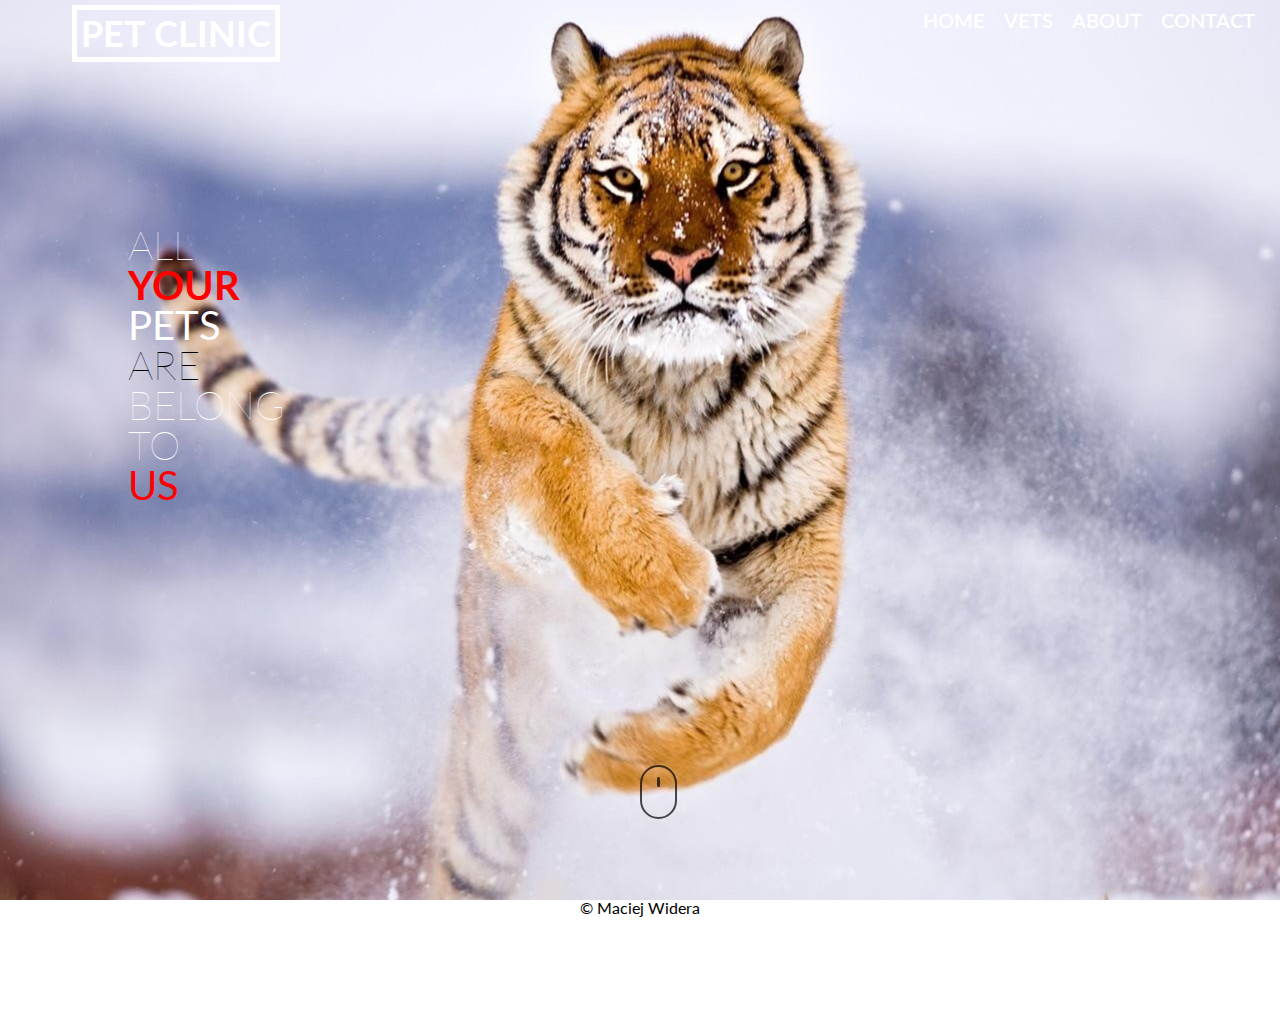
==== home.html @ b88b738d "Add files via upload" ====
<!DOCTYPE html>

<html>
    <head>
        <meta charset="UTF-8">
        <title>home</title>
        <link rel="stylesheet" href="assets/stylesheets/main.css">
        <link href="https://fonts.googleapis.com/css?family=Lato:100,400,900" rel="stylesheet">
    </head>

    <body>
        <header id="header">
            <div id="header-content">
                <a href="#">HOME</a>
                <a href="#">VETS</a>
                <a href="#">ABOUT</a>
                <a href="#">CONTACT</a>
            </div>
        </header>

        <h1>
            <span class="title-box">
                PET CLINIC
            </span>
        </h1>

        <div class="parallax">
            <section style="font-size: 40px; .col-1-3">
                <div style="font-weight: lighter; color: white">
                    ALL
                </div>
                <div style="font-weight: bold; color: red">
                    YOUR
                </div>
                <div style="font-weight: 400; color: white">
                    PETS
                </div>
                <div style="font-weight: 100; color: black">
                    ARE
                </div>
                <div style="font-weight: 100; color: white">
                    BELONG
                </div>
                <div style="font-weight: 100; color: white">
                    TO
                </div>
                <div style="font-weight: 400; color: red">
                    US
                </div>
            </section>

        </div>
        <div class="scroll-down">
            <div class="mouse">
                <div class="scroller">

                </div>
            </div>
        </div>

        <footer>
            <small>&copy; Maciej Widera</small>
        </footer>
    </body>
</html>
---- assets/stylesheets/main.css ----
html, body, div, span, applet, object, iframe,
h1, h2, h3, h4, h5, h6, p, blockquote, pre,
a, abbr, acronym, address, big, cite, code,
del, dfn, em, img, ins, kbd, q, s, samp,
small, strike, strong, sub, sup, tt, var,
b, u, i, center,
dl, dt, dd, ol, ul, li,
fieldset, form, label, legend,
table, caption, tbody, tfoot, thead, tr, th, td,
article, aside, canvas, details, embed,
figure, figcaption, footer, header,
menu, nav, output, ruby, section, summary,
time, mark, audio, video {
    margin: 0;
    padding: 0;
    border: 0;
    font-size: 100%;
    font: inherit;
    vertical-align: baseline;
}

article, aside, details, figcaption, figure,
footer, header, menu, nav, section {
    display: block;
}
body {
    line-height: 1;
}
ol, ul {
    list-style: none;
}
blockquote, q {
    quotes: none;
}
blockquote:before, blockquote:after,
q:before, q:after {
    content: '';
    content: none;
}
table {
    border-collapse: collapse;
    border-spacing: 0;
}

html, body {
    height: 100%;
}

footer {
    text-align: center;
}

h1, section, a, footer {
    font-family: "Lato", sans-serif;
}





#header {
    background-color: rgba(0, 100, 255, 0);
    position: absolute;
    text-align: right;
    top: 0;
    left: 0;
    width: 100%;
    height: 40px;
    padding: 0;
    margin: 0;
}

#header #header-content {
    margin: 10px;
}

.parallax {
    height: 100%;
    background-image: url("tiger.jpg");
    background-position: center;
    background-repeat: no-repeat;
    background-attachment: fixed;
    background-size: cover;
}

a {
    text-decoration: none;
    position: relative;
    color: white;
    font-size: 20px;
    font-weight: 600;
    margin-right: 15px;
}

a:after {
    content: '';
    position: absolute;
    bottom: 0;
    left: 0;
    width: 0%;
    border-bottom: 2px solid #FFFFFF;
    transition: 0.8s;
}

a:hover:after{
    width: 100%;
}

.title-box {
    display: inline;
    background-color: rgba(0, 100, 255, 0);
    position: relative;
    top: 10px;
    left: 25%;
    border: 5px solid white;
    width: 0;
    padding-top: 1px;
    padding-right: 4px;
    padding-bottom: 2px;
    padding-left: 4px;
    margin: 10px;
}

h1 {
    position: absolute;
    color: white;
    font-size: 36px;
    font-weight: bold;
    margin: 5px;
}

.col-2-3 {
    width: 66.66%;
}

.col-1-3 {
    width: 33.33%;
}

.col-1-3, .col-2-3 {
    display: inline-block;
    vertical-align: top;
}

section {
    position: relative;
    float: left;
    margin: 0 10%;
    width: 63%;
    top: 25%;
}

.scroll-down {
    position: absolute;
    margin: auto;
    top: 100%;
    right: 0%;
    bottom: 10%;
    left: 40%;

    width: 40%;
    height: 30%;
}

.mouse {
    width: 3px;
    padding: 10px 15px;
    height: 30px;
    border: 2px solid black;
    border-radius: 25px;
    opacity: 0.7;
}

.scroller {
    width: 3px;
    height: 10px;
    border-radius: 25%;
    background-color: black;
    animation-name: scroll;
    animation-duration: 1.5s;
    animation-timing-function: cubic-bezier(0.15, 0.41, 0.69, 0.94);
    animation-iteration-count: infinite;
}

@keyframes scroll {
    0% { opacity: 0; }
    10% { transform: translateY(0); opacity: 1; }
    100% { transform: translateY(5px); opacity: 0;}
}
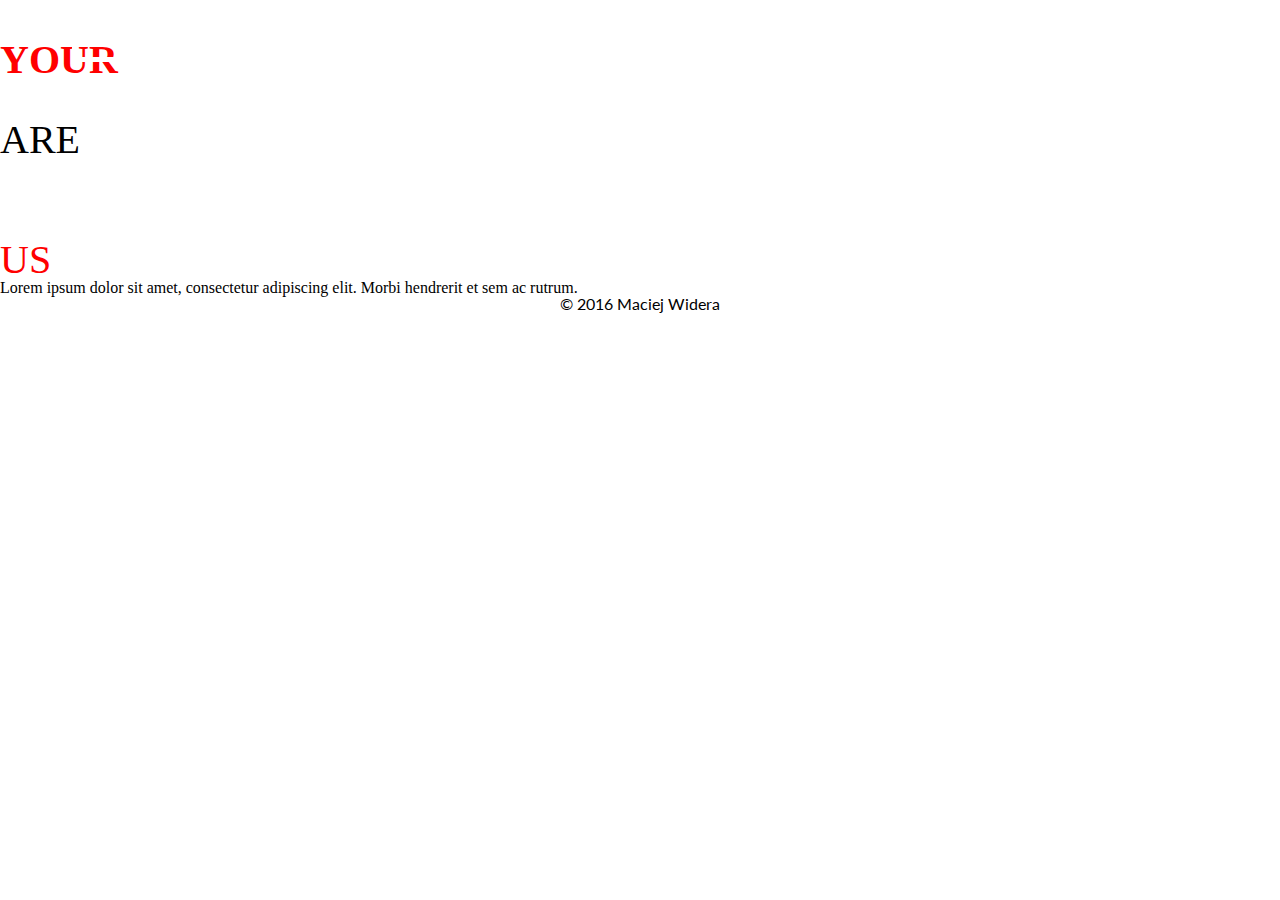
==== commit 1b3a8474: "added responsive layout" ====
--- a/home.html
+++ b/home.html
@@ -1,65 +1,76 @@
 <!DOCTYPE html>
 
 <html>
-    <head>
-        <meta charset="UTF-8">
-        <title>home</title>
-        <link rel="stylesheet" href="assets/stylesheets/main.css">
-        <link href="https://fonts.googleapis.com/css?family=Lato:100,400,900" rel="stylesheet">
-    </head>
+<head>
+    <meta charset="UTF-8">
+    <meta name="viewport" content="width=device-width, initial-scale=1.0">
+    <title>home</title>
+    <link rel="stylesheet" href="assets/stylesheets/main.css">
+    <link href="https://fonts.googleapis.com/css?family=Lato:100,400,900" rel="stylesheet">
+</head>
 
-    <body>
-        <header id="header">
-            <div id="header-content">
-                <a href="#">HOME</a>
-                <a href="#">VETS</a>
-                <a href="#">ABOUT</a>
-                <a href="#">CONTACT</a>
-            </div>
-        </header>
+<body>
 
-        <h1>
+<div class="row">
+    <h1 class="col-4">
+        <div class="col-12">
             <span class="title-box">
                 PET CLINIC
             </span>
-        </h1>
+        </div>
+    </h1>
 
-        <div class="parallax">
-            <section style="font-size: 40px; .col-1-3">
-                <div style="font-weight: lighter; color: white">
-                    ALL
-                </div>
-                <div style="font-weight: bold; color: red">
-                    YOUR
-                </div>
-                <div style="font-weight: 400; color: white">
-                    PETS
-                </div>
-                <div style="font-weight: 100; color: black">
-                    ARE
-                </div>
-                <div style="font-weight: 100; color: white">
-                    BELONG
-                </div>
-                <div style="font-weight: 100; color: white">
-                    TO
-                </div>
-                <div style="font-weight: 400; color: red">
-                    US
-                </div>
-            </section>
+    <header id="header">
+        <div id="header-content" class="col-6" style="float: right">
+            <a href="#">HOME</a>
+            <a href="#">VETS</a>
+            <a href="#">ABOUT</a>
+            <a href="#">CONTACT</a>
+        </div>
+    </header>
 
-        </div>
-        <div class="scroll-down">
-            <div class="mouse">
-                <div class="scroller">
+</div>
 
-                </div>
-            </div>
-        </div>
+<div class="row">
+    <div class="col-1">
 
-        <footer>
-            <small>&copy; Maciej Widera</small>
-        </footer>
-    </body>
+    </div>
+    <div style="font-size: 40px" class="col-3">
+        <p style="font-weight: lighter; color: white">
+            ALL
+        </p>
+        <p style="font-weight: bold; color: red">
+            YOUR
+        </p>
+        <p style="font-weight: 400; color: white">
+            PETS
+        </p>
+        <p style="font-weight: 100; color: black">
+            ARE
+        </p>
+        <p style="font-weight: 100; color: white">
+            BELONG
+        </p>
+        <p style="font-weight: 100; color: white">
+            TO
+        </p>
+        <p style="font-weight: 400; color: red">
+            US
+        </p>
+    </div>
+    <div>
+
+    </div>
+</div>
+
+<div class="row">
+    <div class="col-10">
+        <p>Lorem ipsum dolor sit amet, consectetur adipiscing elit. Morbi hendrerit et sem ac rutrum. </p>
+    </div>
+</div>
+
+<footer>
+    &copy; 2016 Maciej Widera
+</footer>
+</body>
 </html>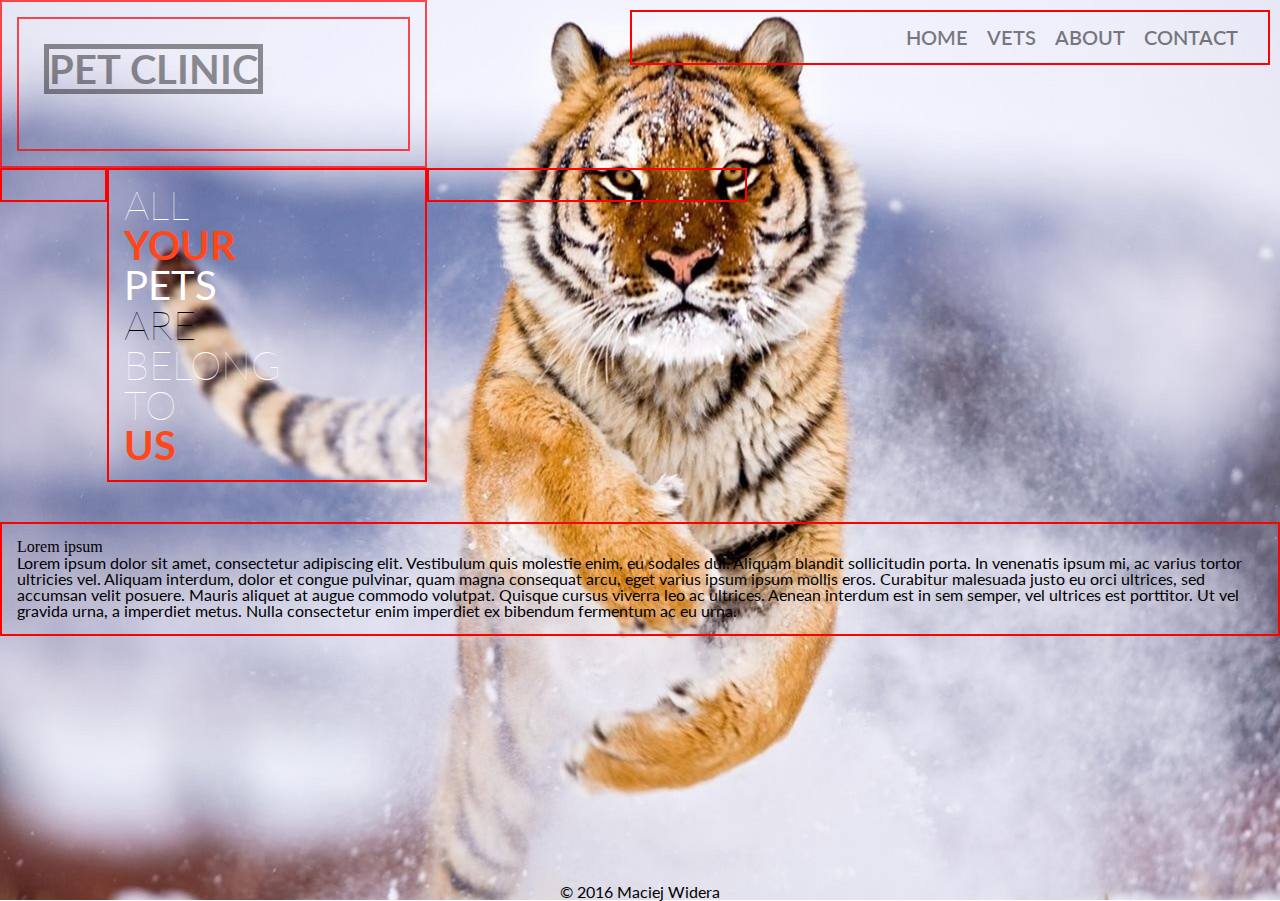
==== commit f749ab7f: "Add files via upload" ====
--- a/home.html
+++ b/home.html
@@ -14,7 +14,7 @@
 <div class="row">
     <h1 class="col-4">
         <div class="col-12">
-            <span class="title-box">
+            <span style="font-size: 40px" class="title-box">
                 PET CLINIC
             </span>
         </div>
@@ -35,11 +35,12 @@
     <div class="col-1">
 
     </div>
+
     <div style="font-size: 40px" class="col-3">
         <p style="font-weight: lighter; color: white">
             ALL
         </p>
-        <p style="font-weight: bold; color: red">
+        <p style="font-weight: bold; color: #ff471a">
             YOUR
         </p>
         <p style="font-weight: 400; color: white">
@@ -54,18 +55,28 @@
         <p style="font-weight: 100; color: white">
             TO
         </p>
-        <p style="font-weight: 400; color: red">
+        <p style="font-weight: bold; color: #ff471a">
             US
         </p>
     </div>
-    <div>
+
+    <div class="col-3">
 
     </div>
+
+
 </div>
 
 <div class="row">
-    <div class="col-10">
-        <p>Lorem ipsum dolor sit amet, consectetur adipiscing elit. Morbi hendrerit et sem ac rutrum. </p>
+    <div style="margin-top: 40px" class="col-12; container">
+        <div class="container-text">
+                <h2>
+                    Lorem ipsum
+                </h2>
+                <p style="font-size: 16px">
+                    Lorem ipsum dolor sit amet, consectetur adipiscing elit. Vestibulum quis molestie enim, eu sodales dui. Aliquam blandit sollicitudin porta. In venenatis ipsum mi, ac varius tortor ultricies vel. Aliquam interdum, dolor et congue pulvinar, quam magna consequat arcu, eget varius ipsum ipsum mollis eros. Curabitur malesuada justo eu orci ultrices, sed accumsan velit posuere. Mauris aliquet at augue commodo volutpat. Quisque cursus viverra leo ac ultrices. Aenean interdum est in sem semper, vel ultrices est porttitor. Ut vel gravida urna, a imperdiet metus. Nulla consectetur enim imperdiet ex bibendum fermentum ac eu urna.
+                </p>
+        </div>
     </div>
 </div>
 
--- a/assets/stylesheets/main.css
+++ b/assets/stylesheets/main.css
@@ -1,3 +1,5 @@
+/* reset*/
+
 html, body, div, span, applet, object, iframe,
 h1, h2, h3, h4, h5, h6, p, blockquote, pre,
 a, abbr, acronym, address, big, cite, code,
@@ -46,16 +48,38 @@
     height: 100%;
 }
 
+
+/*-------------------------------------------*/
+
+body {
+    background-image: url("tiger.jpg");
+    background-position: center;
+    background-repeat: no-repeat;
+    background-size: cover;
+}
+
 footer {
+    position: absolute;
+    right: 0;
+    bottom: 0;
+    left: 0;
     text-align: center;
 }
 
-h1, section, a, footer {
+h1, section, a, footer, p {
     font-family: "Lato", sans-serif;
 }
 
 
+* {
+    box-sizing: border-box;
+}
 
+
+section {
+    position: relative;
+    float: left;
+}
 
 
 #header {
@@ -72,24 +96,28 @@
 
 #header #header-content {
     margin: 10px;
+    display: block;
 }
 
-.parallax {
-    height: 100%;
-    background-image: url("tiger.jpg");
-    background-position: center;
-    background-repeat: no-repeat;
-    background-attachment: fixed;
-    background-size: cover;
+
+h1 {
+    position: relative;
+    display: inline-block;
+    color: black;
+    opacity: 0.7;
+    font-size: 36px;
+    font-weight: bold;
+    margin: 0px;
 }
 
 a {
     text-decoration: none;
     position: relative;
-    color: white;
+    color: black;
     font-size: 20px;
     font-weight: 600;
     margin-right: 15px;
+    opacity: 0.5;
 }
 
 a:after {
@@ -98,7 +126,7 @@
     bottom: 0;
     left: 0;
     width: 0%;
-    border-bottom: 2px solid #FFFFFF;
+    border-bottom: 2px solid black;
     transition: 0.8s;
 }
 
@@ -107,84 +135,37 @@
 }
 
 .title-box {
-    display: inline;
+    display: inline-block;
     background-color: rgba(0, 100, 255, 0);
     position: relative;
-    top: 10px;
-    left: 25%;
-    border: 5px solid white;
-    width: 0;
-    padding-top: 1px;
-    padding-right: 4px;
-    padding-bottom: 2px;
-    padding-left: 4px;
+    border: 5px solid black;
+    opacity: 0.6;
     margin: 10px;
+    margin-bottom: 40px;
 }
 
-h1 {
-    position: absolute;
-    color: white;
-    font-size: 36px;
-    font-weight: bold;
-    margin: 5px;
+
+[class*="col-"] {
+    float: left;
+    padding: 15px;
+    border: 2px solid red;
 }
 
-.col-2-3 {
-    width: 66.66%;
-}
+.col-1 {width: 8.33%;}
+.col-2 {width: 16.66%;}
+.col-3 {width: 25%;}
+.col-4 {width: 33.33%;}
+.col-5 {width: 41.66%;}
+.col-6 {width: 50%;}
+.col-7 {width: 58.33%;}
+.col-8 {width: 66.66%;}
+.col-9 {width: 75%;}
+.col-10 {width: 83.33%;}
+.col-11 {width: 91.66%;}
+.col-12 {width: 100%;}
 
-.col-1-3 {
-    width: 33.33%;
-}
-
-.col-1-3, .col-2-3 {
-    display: inline-block;
-    vertical-align: top;
-}
-
-section {
-    position: relative;
-    float: left;
-    margin: 0 10%;
-    width: 63%;
-    top: 25%;
-}
-
-.scroll-down {
-    position: absolute;
-    margin: auto;
-    top: 100%;
-    right: 0%;
-    bottom: 10%;
-    left: 40%;
-
-    width: 40%;
-    height: 30%;
-}
-
-.mouse {
-    width: 3px;
-    padding: 10px 15px;
-    height: 30px;
-    border: 2px solid black;
-    border-radius: 25px;
-    opacity: 0.7;
-}
-
-.scroller {
-    width: 3px;
-    height: 10px;
-    border-radius: 25%;
-    background-color: black;
-    animation-name: scroll;
-    animation-duration: 1.5s;
-    animation-timing-function: cubic-bezier(0.15, 0.41, 0.69, 0.94);
-    animation-iteration-count: infinite;
-}
-
-@keyframes scroll {
-    0% { opacity: 0; }
-    10% { transform: translateY(0); opacity: 1; }
-    100% { transform: translateY(5px); opacity: 0;}
-}
-
+.row::after {
+    content: "";
+    clear: both;
+    display: block;
+}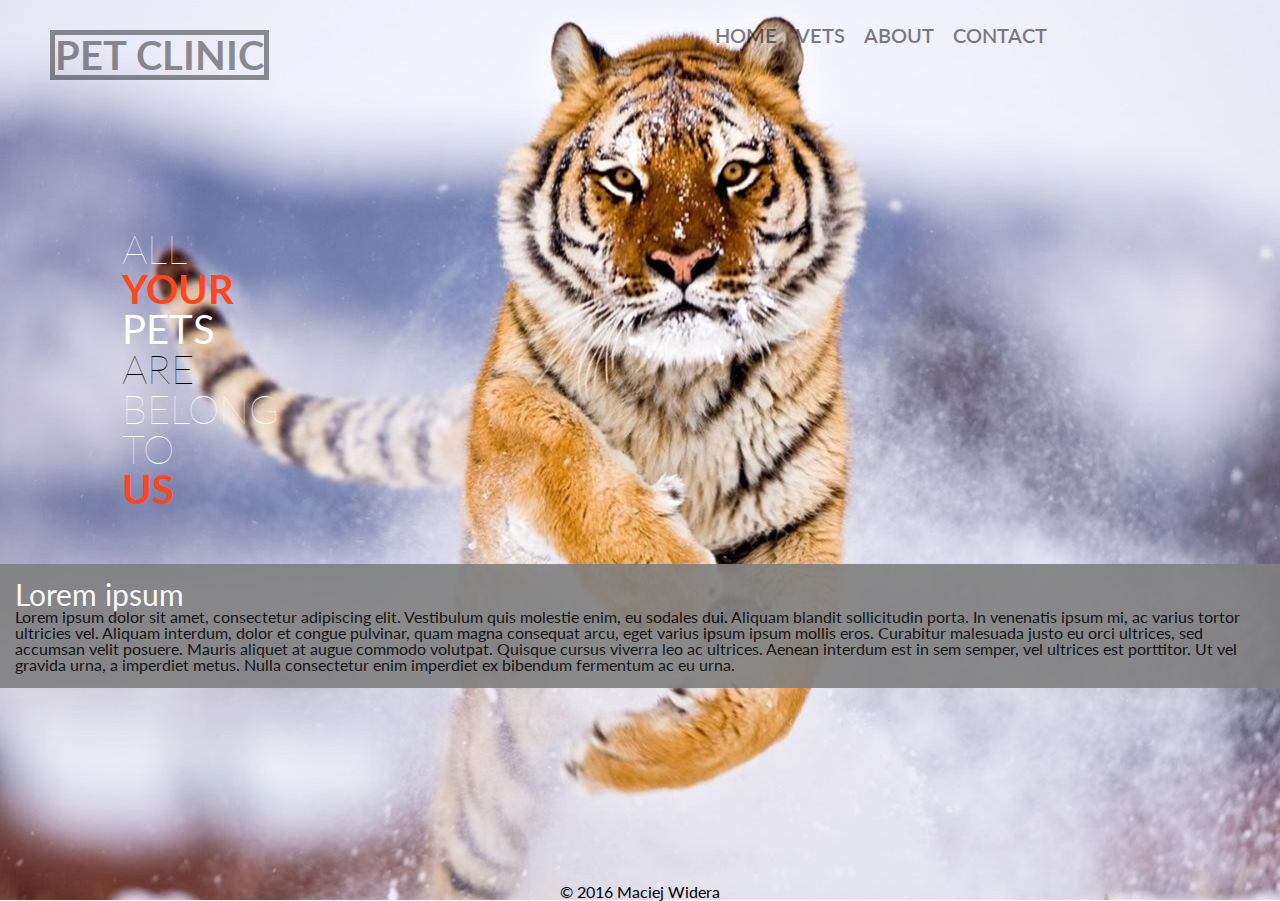
==== commit 4f993681: "Add files via upload" ====
--- a/home.html
+++ b/home.html
@@ -21,7 +21,7 @@
     </h1>
 
     <header id="header">
-        <div id="header-content" class="col-6" style="float: right">
+        <div id="header-content" class="col-6">
             <a href="#">HOME</a>
             <a href="#">VETS</a>
             <a href="#">ABOUT</a>
@@ -31,7 +31,7 @@
 
 </div>
 
-<div class="row">
+<div style="margin-top: 5%" class="row">
     <div class="col-1">
 
     </div>
--- a/assets/stylesheets/main.css
+++ b/assets/stylesheets/main.css
@@ -66,7 +66,7 @@
     text-align: center;
 }
 
-h1, section, a, footer, p {
+h1, h2, section, a, footer, p {
     font-family: "Lato", sans-serif;
 }
 
@@ -81,10 +81,19 @@
     float: left;
 }
 
+.container {
+    position: relative;
+    background-color: gray;
+    opacity: 0.9;
+}
+
+.container .container-text {
+    position: relative;
+}
 
 #header {
     background-color: rgba(0, 100, 255, 0);
-    position: absolute;
+    position: relative;
     text-align: right;
     top: 0;
     left: 0;
@@ -99,7 +108,6 @@
     display: block;
 }
 
-
 h1 {
     position: relative;
     display: inline-block;
@@ -107,6 +115,29 @@
     opacity: 0.7;
     font-size: 36px;
     font-weight: bold;
+    margin: 0px;
+    text-align: center;
+}
+
+@media only screen and (min-width: 768px) {
+    h1 {
+        position: relative;
+        display: inline-block;
+        color: black;
+        opacity: 0.7;
+        font-size: 36px;
+        font-weight: bold;
+        margin: 0px;
+        text-align: left;
+    }
+}
+
+h2 {
+    position: relative;
+    display: inline-block;
+    color: white;
+    font-size: 30px;
+    font-weight: 400;
     margin: 0px;
 }
 
@@ -140,29 +171,34 @@
     position: relative;
     border: 5px solid black;
     opacity: 0.6;
-    margin: 10px;
+    margin-top: 0px;
     margin-bottom: 40px;
+    margin-left: 20px;
 }
 
 
 [class*="col-"] {
     float: left;
+    width: 100%;
     padding: 15px;
-    border: 2px solid red;
-}
-
-.col-1 {width: 8.33%;}
-.col-2 {width: 16.66%;}
-.col-3 {width: 25%;}
-.col-4 {width: 33.33%;}
-.col-5 {width: 41.66%;}
-.col-6 {width: 50%;}
-.col-7 {width: 58.33%;}
-.col-8 {width: 66.66%;}
-.col-9 {width: 75%;}
-.col-10 {width: 83.33%;}
-.col-11 {width: 91.66%;}
-.col-12 {width: 100%;}
+}
+
+@media only screen and (min-width: 768px){
+    .col-1 {width: 8.33%;}
+    .col-2 {width: 16.66%;}
+    .col-3 {width: 25%;}
+    .col-4 {width: 33.33%;}
+    .col-5 {width: 41.66%;}
+    .col-6 {width: 50%;}
+    .col-7 {width: 58.33%;}
+    .col-8 {width: 66.66%;}
+    .col-9 {width: 75%;}
+    .col-10 {width: 83.33%;}
+    .col-11 {width: 91.66%;}
+    .col-12 {width: 100%;}
+}
+
+
 
 .row::after {
     content: "";
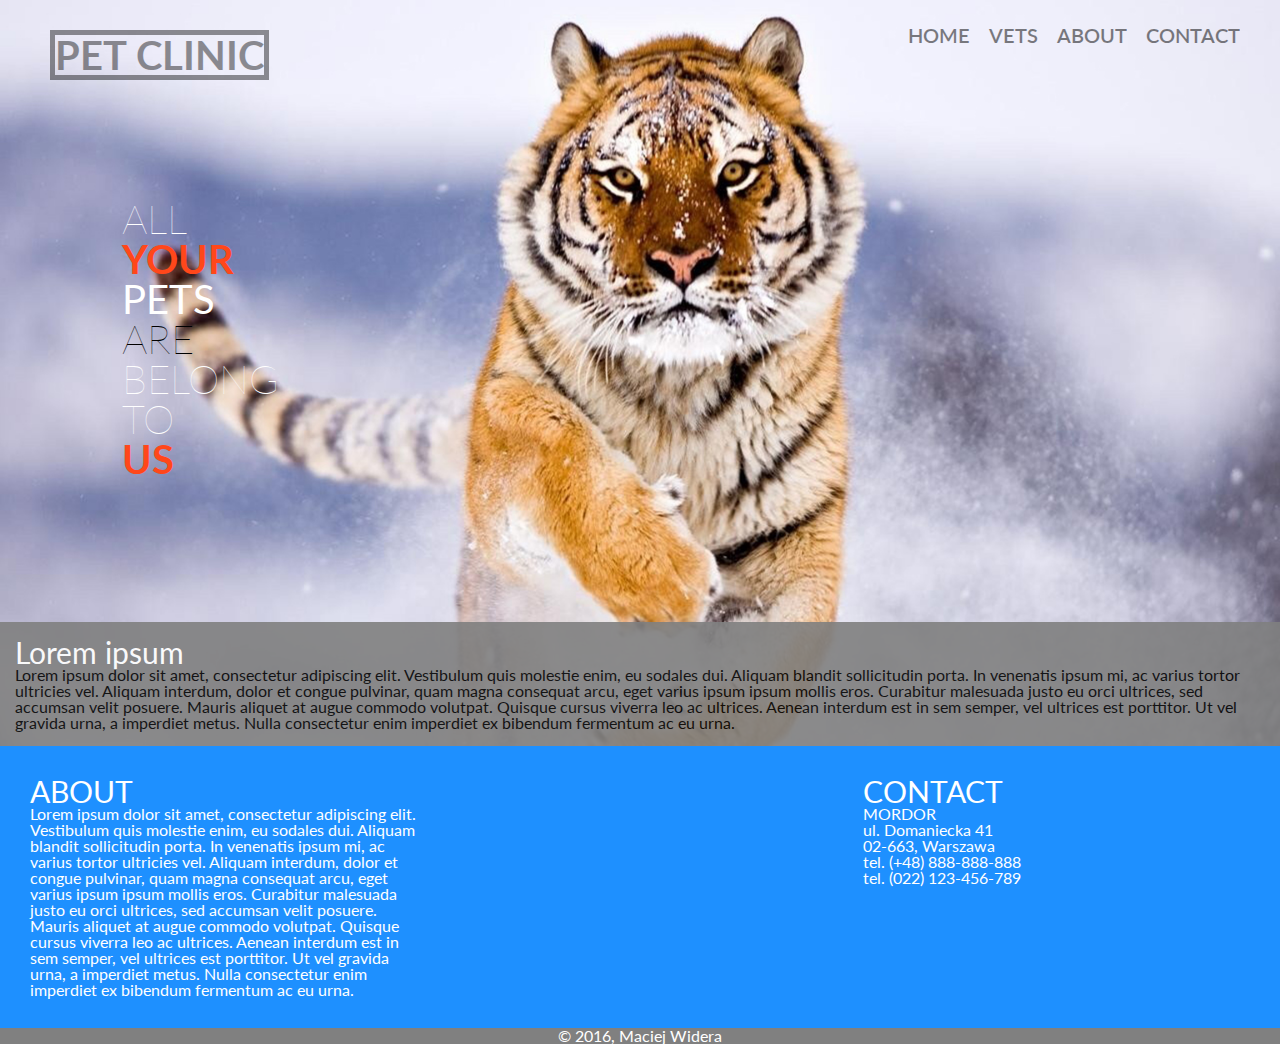
==== commit 953fe812: "Add files via upload" ====
--- a/home.html
+++ b/home.html
@@ -12,7 +12,7 @@
 <body>
 
 <div class="row">
-    <h1 class="col-4">
+    <h1 class="col-5">
         <div class="col-12">
             <span style="font-size: 40px" class="title-box">
                 PET CLINIC
@@ -68,20 +68,51 @@
 </div>
 
 <div class="row">
-    <div style="margin-top: 40px" class="col-12; container">
-        <div class="container-text">
-                <h2>
-                    Lorem ipsum
-                </h2>
-                <p style="font-size: 16px">
-                    Lorem ipsum dolor sit amet, consectetur adipiscing elit. Vestibulum quis molestie enim, eu sodales dui. Aliquam blandit sollicitudin porta. In venenatis ipsum mi, ac varius tortor ultricies vel. Aliquam interdum, dolor et congue pulvinar, quam magna consequat arcu, eget varius ipsum ipsum mollis eros. Curabitur malesuada justo eu orci ultrices, sed accumsan velit posuere. Mauris aliquet at augue commodo volutpat. Quisque cursus viverra leo ac ultrices. Aenean interdum est in sem semper, vel ultrices est porttitor. Ut vel gravida urna, a imperdiet metus. Nulla consectetur enim imperdiet ex bibendum fermentum ac eu urna.
-                </p>
+    <div style="margin-top: 10%" class="col-12; container">
+        <h2>
+            Lorem ipsum
+        </h2>
+        <p style="font-size: 16px">
+            Lorem ipsum dolor sit amet, consectetur adipiscing elit. Vestibulum quis molestie enim, eu sodales dui. Aliquam blandit sollicitudin porta. In venenatis ipsum mi, ac varius tortor ultricies vel. Aliquam interdum, dolor et congue pulvinar, quam magna consequat arcu, eget varius ipsum ipsum mollis eros. Curabitur malesuada justo eu orci ultrices, sed accumsan velit posuere. Mauris aliquet at augue commodo volutpat. Quisque cursus viverra leo ac ultrices. Aenean interdum est in sem semper, vel ultrices est porttitor. Ut vel gravida urna, a imperdiet metus. Nulla consectetur enim imperdiet ex bibendum fermentum ac eu urna.
+        </p>
+    </div>
+</div>
+
+<div style="background: dodgerblue" class="row">
+    <div class="col-12;container">
+        <div style="color: white" class="col-4">
+
+            <h2>
+                ABOUT
+            </h2>
+            <p style="font-size: 16px">
+                Lorem ipsum dolor sit amet, consectetur adipiscing elit. Vestibulum quis molestie enim, eu sodales dui. Aliquam blandit sollicitudin porta. In venenatis ipsum mi, ac varius tortor ultricies vel. Aliquam interdum, dolor et congue pulvinar, quam magna consequat arcu, eget varius ipsum ipsum mollis eros. Curabitur malesuada justo eu orci ultrices, sed accumsan velit posuere. Mauris aliquet at augue commodo volutpat. Quisque cursus viverra leo ac ultrices. Aenean interdum est in sem semper, vel ultrices est porttitor. Ut vel gravida urna, a imperdiet metus. Nulla consectetur enim imperdiet ex bibendum fermentum ac eu urna.
+            </p>
+        </div>
+
+        <div class="col-4">
+
+        </div>
+
+        <div style="color: white; font-weight: 400" class="col-4">
+            <h2>
+                CONTACT
+            </h2>
+            <p>
+                MORDOR
+            </p>
+            <p>
+                ul. Domaniecka 41
+            </p>
+            <p>02-663, Warszawa</p>
+            <p>tel. (+48) 888-888-888</p>
+            <p>tel. (022) 123-456-789</p>
         </div>
     </div>
 </div>
 
-<footer>
-    &copy; 2016 Maciej Widera
+<footer style="background: gray; color: white">
+    &copy; 2016, Maciej Widera
 </footer>
 </body>
 </html>--- a/assets/stylesheets/main.css
+++ b/assets/stylesheets/main.css
@@ -59,7 +59,7 @@
 }
 
 footer {
-    position: absolute;
+    position: relative;
     right: 0;
     bottom: 0;
     left: 0;
@@ -94,11 +94,9 @@
 #header {
     background-color: rgba(0, 100, 255, 0);
     position: relative;
-    text-align: right;
+    text-align: center;
     top: 0;
     left: 0;
-    width: 100%;
-    height: 40px;
     padding: 0;
     margin: 0;
 }
@@ -106,7 +104,20 @@
 #header #header-content {
     margin: 10px;
     display: block;
-}
+    float: none;
+}
+
+@media only screen and (min-width: 768px) {
+    #header {
+        text-align: right;
+        width: 100%;
+        height: 40px;
+    }
+    #header #header-content {
+        float: right;
+    }
+}
+
 
 h1 {
     position: relative;
@@ -172,7 +183,7 @@
     border: 5px solid black;
     opacity: 0.6;
     margin-top: 0px;
-    margin-bottom: 40px;
+    margin-bottom: 10px;
     margin-left: 20px;
 }
 
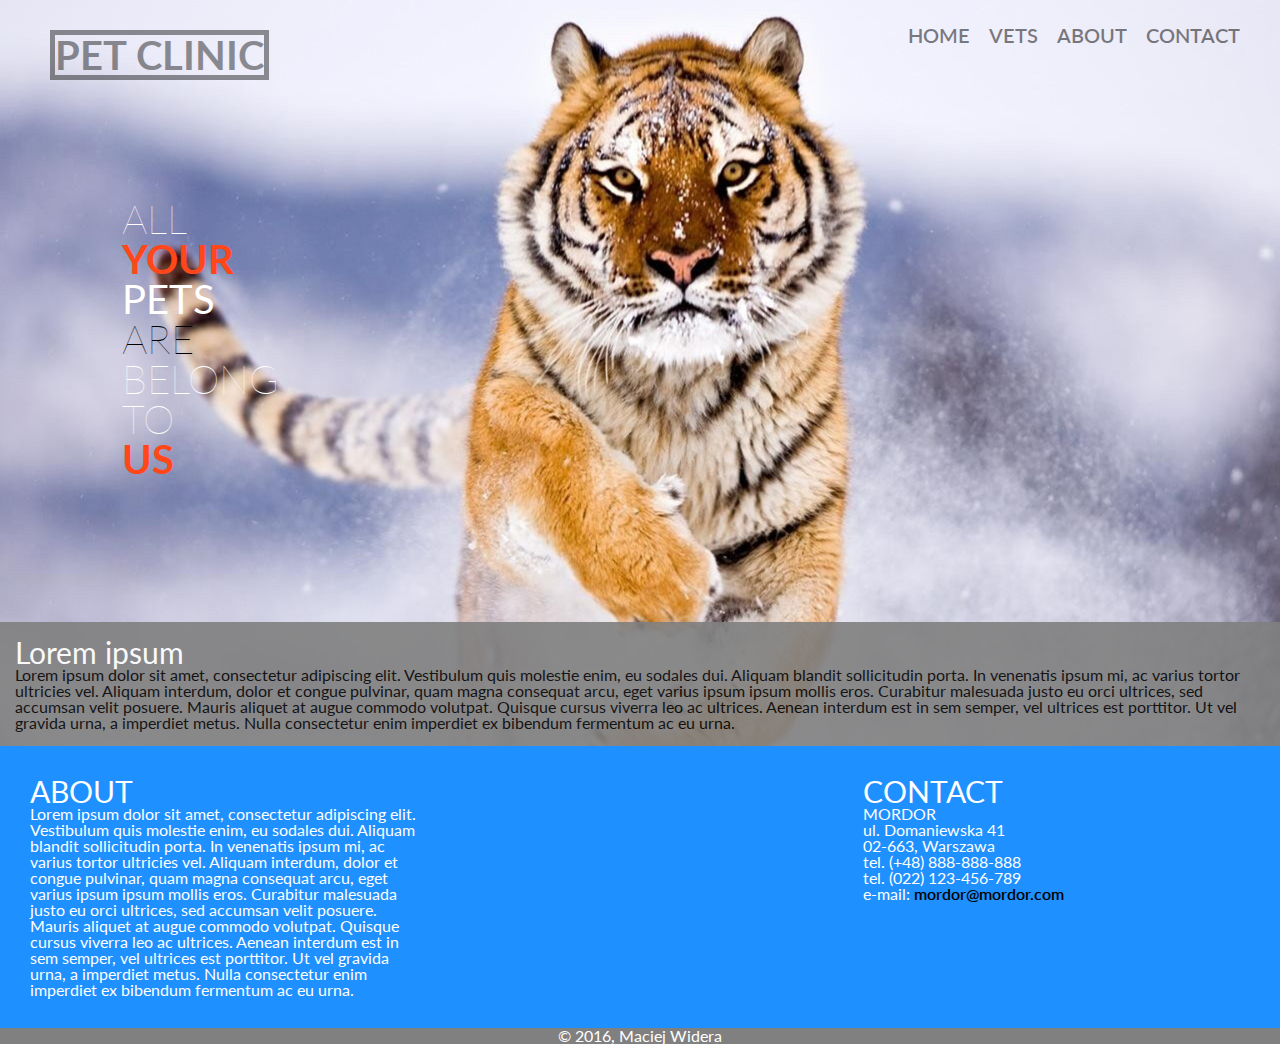
==== commit 17af71f1: "Add files via upload" ====
--- a/home.html
+++ b/home.html
@@ -102,11 +102,17 @@
                 MORDOR
             </p>
             <p>
-                ul. Domaniecka 41
+                ul. Domaniewska 41
             </p>
             <p>02-663, Warszawa</p>
             <p>tel. (+48) 888-888-888</p>
             <p>tel. (022) 123-456-789</p>
+            <p>
+                e-mail:
+                <a style="font-size: 16px;opacity: 1">
+                    mordor@mordor.com
+                </a>
+            </p>
         </div>
     </div>
 </div>
